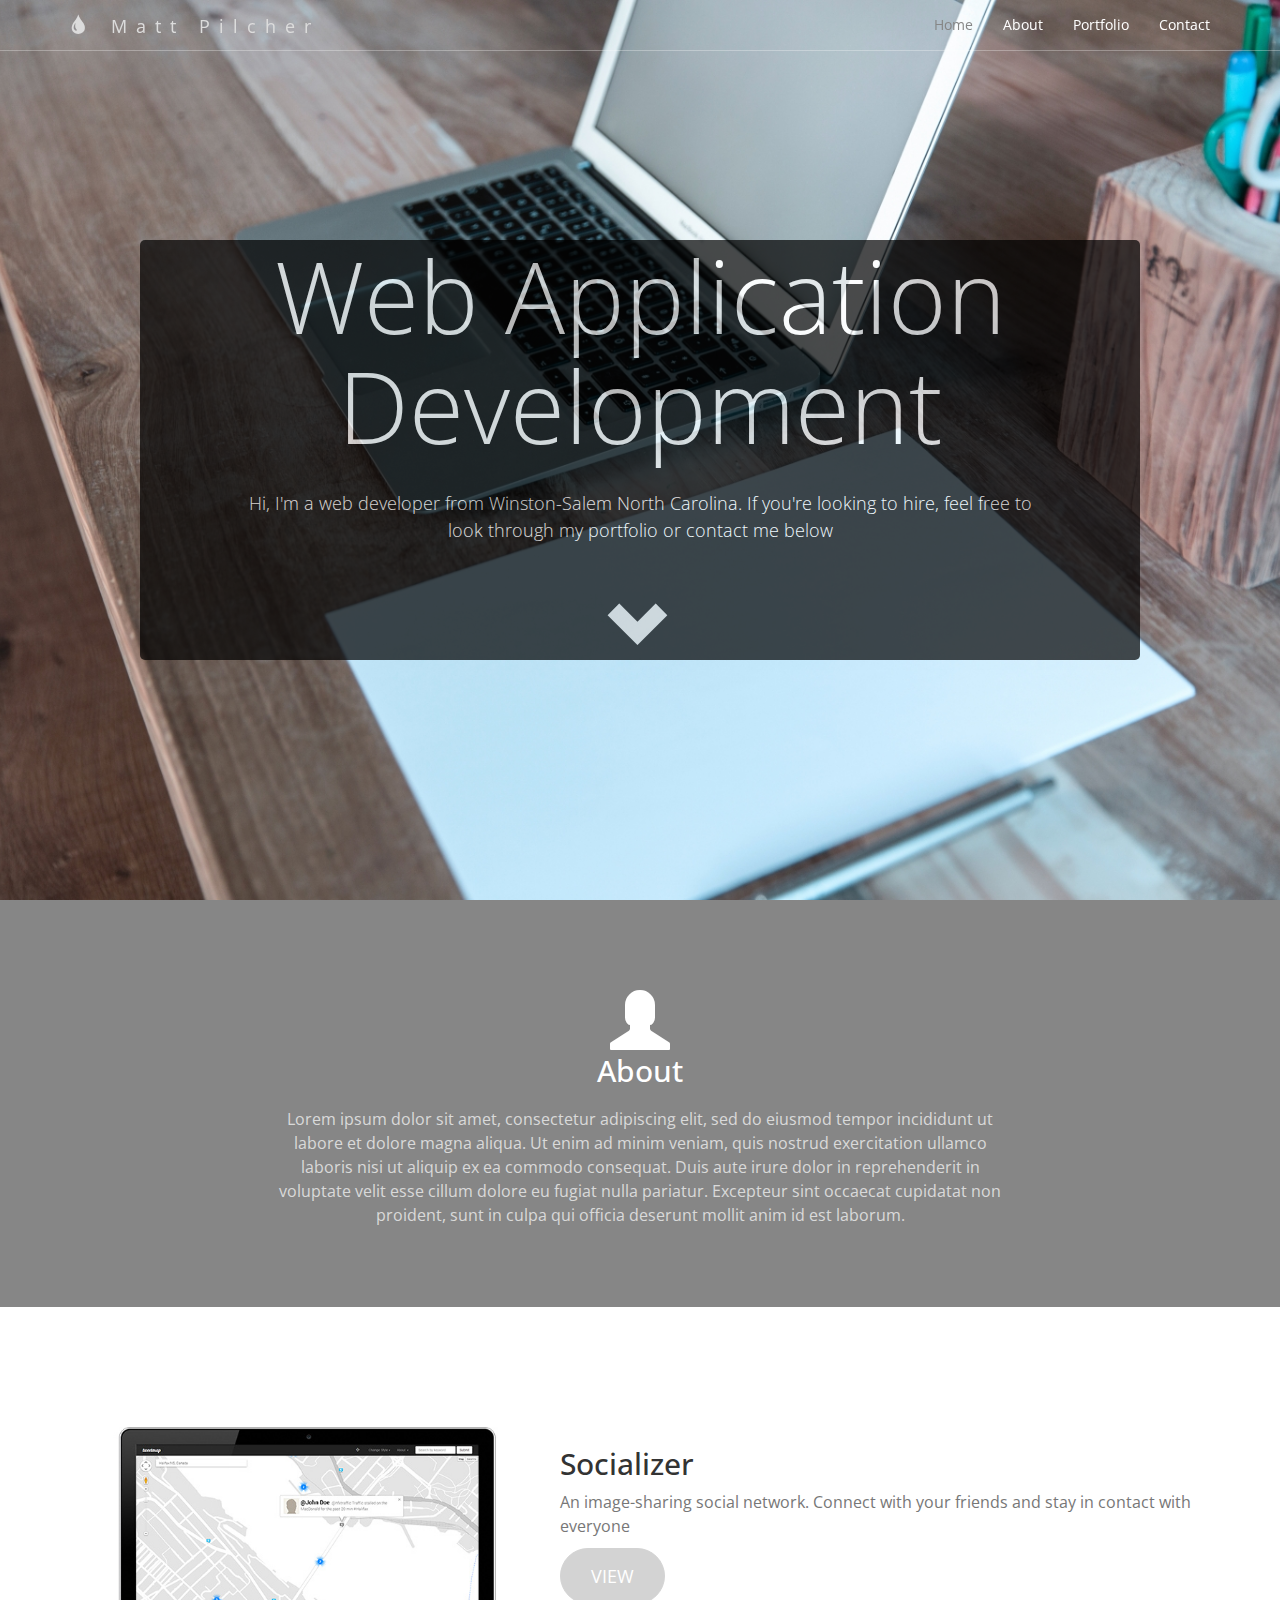
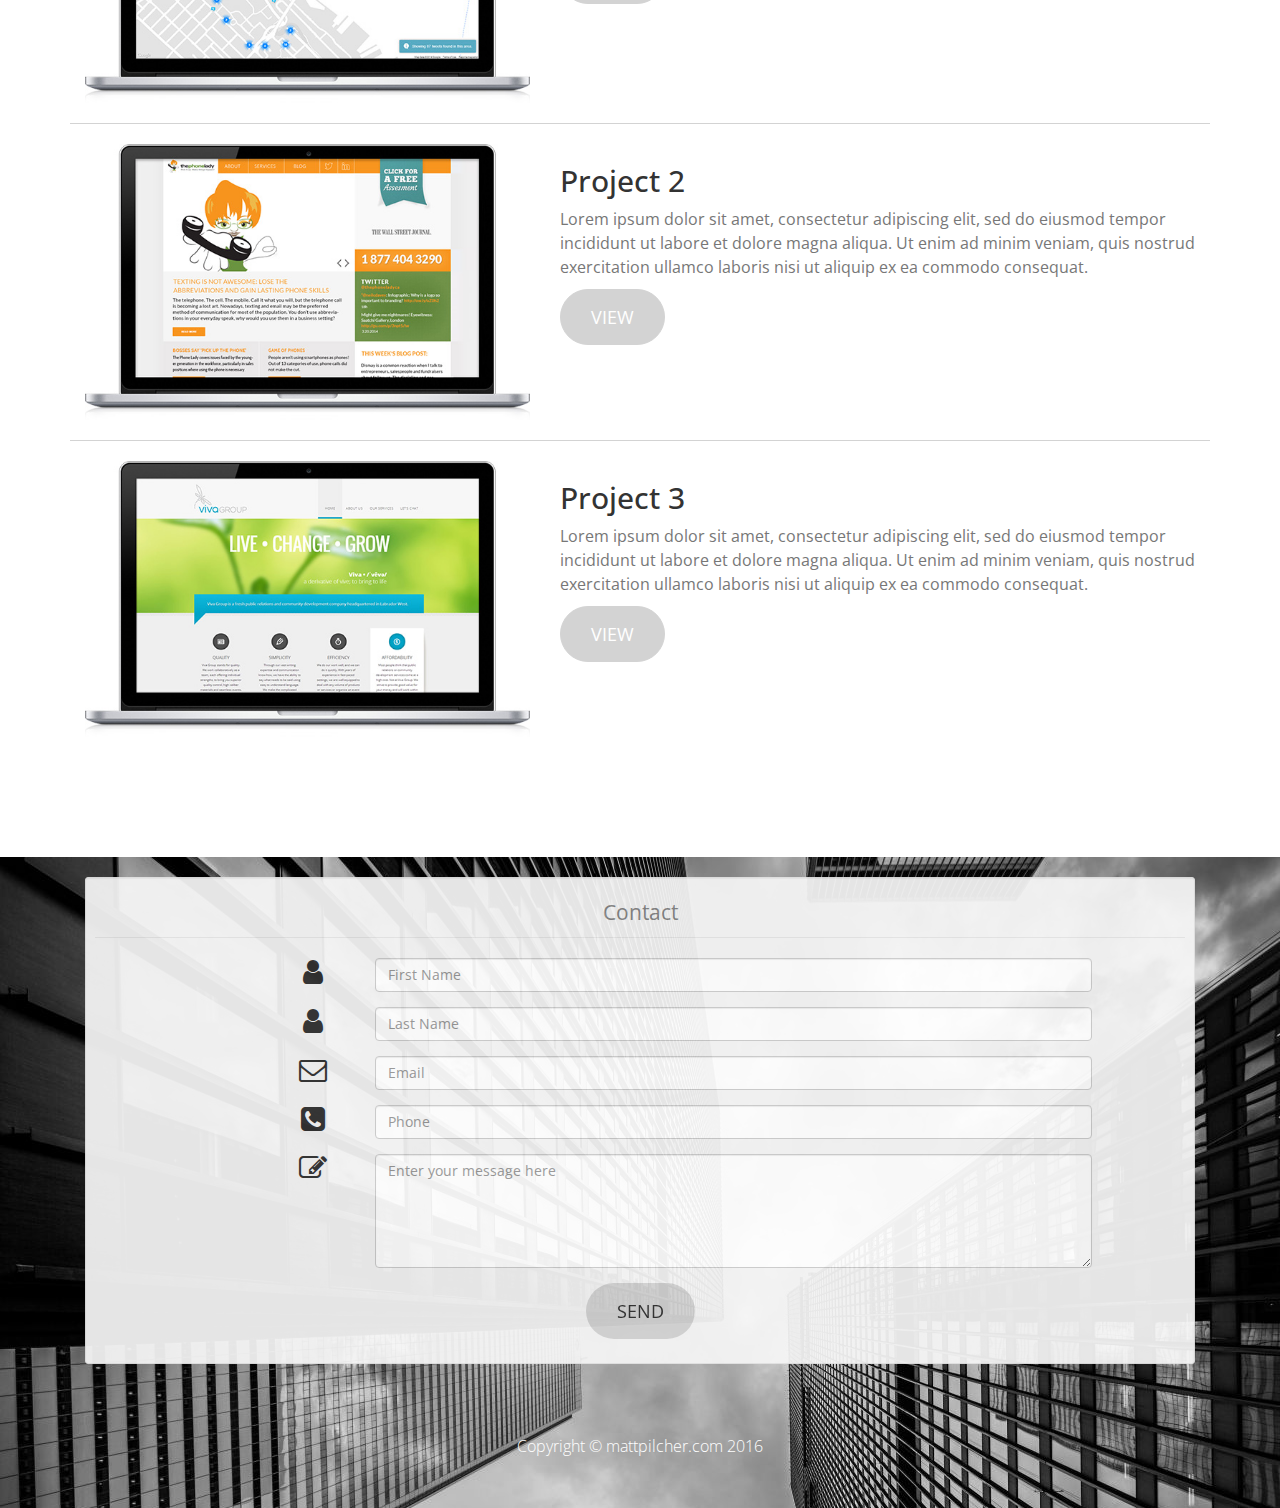
==== index.html @ d74ec4b2 "initial commit" ====
<!DOCTYPE html>

<html lang="en">

<head>

    <meta charset="utf-8">
    <meta http-equiv="X-UA-Compatible" content="IE=edge">
    <meta name="viewport" content="width=device-width, initial-scale=1">

    <title>Matt Pilcher</title>

    <link href="css/bootstrap.min.css" rel="stylesheet">
    <link href="css/custom.css" rel="stylesheet">

    <!-- HTML5 Shim and Respond.js IE8 support of HTML5 elements and media queries -->
    <!-- WARNING: Respond.js doesn't work if you view the page via file:// -->
    <!--[if lt IE 9]>
        <script src="https://oss.maxcdn.com/libs/html5shiv/3.7.0/html5shiv.js"></script>
        <script src="https://oss.maxcdn.com/libs/respond.js/1.4.2/respond.min.js"></script>
    <![endif]-->

    <link href='http://fonts.googleapis.com/css?family=Open+Sans:300italic,400italic,600italic,700italic,800italic,400,300,600,700,800' rel='stylesheet' type='text/css'>
    <link rel="stylesheet" href="http://cdnjs.cloudflare.com/ajax/libs/font-awesome/4.4.0/css/font-awesome.min.css">
    
</head>

<body>

    <!-- Navigation -->
    <nav id="siteNav" class="navbar navbar-default navbar-fixed-top" role="navigation">
        <div class="container">
            <!-- Logo -->
            <div class="navbar-header">
                <button type="button" class="navbar-toggle" data-toggle="collapse" data-target="#navbar">
                    <span class="sr-only">Toggle navigation</span>
                    <span class="icon-bar"></span>
                    <span class="icon-bar"></span>
                    <span class="icon-bar"></span>
                    <span class="icon-bar"></span>
                </button>
                <a class="navbar-brand" href="#">
                	<span class="glyphicon glyphicon-tint"></span> 
                	Matt Pilcher
                </a>
            </div>
            <!-- Navbar links -->
            <div class="collapse navbar-collapse" id="navbar">
                <ul class="nav navbar-nav navbar-right">
                    <li class="active">
                        <a href="#home">Home</a>
                    </li>
                    <li>
                        <a href="#about">About</a>
                    </li>
                    <li>
                        <a href="#portfolio">Portfolio</a>
                    </li>
					
                    <li>
                        <a href="#contact">Contact</a>
                    </li>
                </ul>
                
            </div><!-- /.navbar-collapse -->
        </div><!-- /.container -->
    </nav>

	<!-- Header -->
    <header>
        <div id="home" class="header-content">
            <div class="header-content-inner">
                <h1>Web Application Development</h1>
                <p>Hi, I'm a web developer from Winston-Salem North Carolina. If you're looking to hire, feel free to look through my portfolio or contact me below</p>
                
                <a href="#about" class="glyphicon glyphicon-chevron-down down-arrow"></a>
            </div>
        </div>
    </header>

	<!-- About Section -->
    <section id="about" class="about">
        <div class="container">
            <div class="row">
                <div class="col-lg-8 col-lg-offset-2">
                	<span class="glyphicon glyphicon-user" style="font-size: 60px"></span>
                    <h2 class="section-heading">About</h2>
                    <p class="text-light">Lorem ipsum dolor sit amet, consectetur adipiscing elit, sed do eiusmod tempor incididunt ut labore et dolore magna aliqua. Ut enim ad minim veniam, quis nostrud exercitation ullamco laboris nisi ut aliquip ex ea commodo consequat. Duis aute irure dolor in reprehenderit in voluptate velit esse cillum dolore eu fugiat nulla pariatur. Excepteur sint occaecat cupidatat non proident, sunt in culpa qui officia deserunt mollit anim id est laborum.</p>
                </div>
            </div>
        </div>
    </section>

	<!-- Portfolio -->
    <section id="portfolio" class="content">
        <div class="container">
            <div class="row">
                <div class="col-sm-5">
                    <img class="img-responsive center-block" src="images/p1.jpg" alt="">
                </div>
                <div class="col-sm-7">
                	<h2 class="section-header">Socializer</h2>
                	<p class="text-muted">An image-sharing social network. Connect with your friends and stay in contact with everyone</p>
                	<a href="#" class="btn btn-primary btn-lg">View</a>
                </div>                
            </div>

            <div class="row">
                <div class="col-sm-5">
                    <img class="img-responsive center-block" src="images/p2.jpg" alt="">
                </div>
                <div class="col-sm-7">
                    <h2 class="section-header">Project 2</h2>
                    <p class="text-muted">Lorem ipsum dolor sit amet, consectetur adipiscing elit, sed do eiusmod tempor incididunt ut labore et dolore magna aliqua. Ut enim ad minim veniam, quis nostrud exercitation ullamco laboris nisi ut aliquip ex ea commodo consequat.</p>
                    <a href="#" class="btn btn-primary btn-lg">View</a>
                </div>                
            </div>

            <div class="row">
                <div class="col-sm-5">
                    <img class="img-responsive center-block" src="images/p3.jpg" alt="">
                </div>
                <div class="col-sm-7">
                    <h2 class="section-header">Project 3</h2>
                    <p class="text-muted">Lorem ipsum dolor sit amet, consectetur adipiscing elit, sed do eiusmod tempor incididunt ut labore et dolore magna aliqua. Ut enim ad minim veniam, quis nostrud exercitation ullamco laboris nisi ut aliquip ex ea commodo consequat.</p>
                    <a href="#" class="btn btn-primary btn-lg">View</a>
                </div>                
            </div>
        </div>
    </section>
    
	<!-- Footer -->
    <footer id="contact" class="page-footer">
    <div class="container">
    <div class="row">
        <div class="col-md-12">
            <div class="well well-sm test">
                <form class="form-horizontal" method="post">
                    <fieldset>
                        <legend class="text-center headerc">Contact</legend>

                        <div class="form-group">
                            <span class="col-md-1 col-md-offset-2 text-center"><i class="fa fa-user fa-2x"></i></span>
                            <div class="col-md-8">
                                <input id="fname" name="name" type="text" placeholder="First Name" class="form-control">
                            </div>
                        </div>
                        <div class="form-group">
                            <span class="col-md-1 col-md-offset-2 text-center"><i class="fa fa-user fa-2x"></i></span>
                            <div class="col-md-8">
                                <input id="lname" name="name" type="text" placeholder="Last Name" class="form-control">
                            </div>
                        </div>

                        <div class="form-group">
                            <span class="col-md-1 col-md-offset-2 text-center"><i class="fa fa-envelope-o fa-2x"></i></span>
                            <div class="col-md-8">
                                <input id="email" name="email" type="text" placeholder="Email" class="form-control">
                            </div>
                        </div>

                        <div class="form-group">
                            <span class="col-md-1 col-md-offset-2 text-center"><i class="fa fa-phone-square fa-2x"></i></span>
                            <div class="col-md-8">
                                <input id="phone" name="phone" type="text" placeholder="Phone" class="form-control">
                            </div>
                        </div>

                        <div class="form-group">
                            <span class="col-md-1 col-md-offset-2 text-center"><i class="fa fa-pencil-square-o fa-2x"></i></span>
                            <div class="col-md-8">
                                <textarea class="form-control" id="message" name="message" placeholder="Enter your message here" rows="5"></textarea>
                            </div>
                        </div>

                        <div class="form-group">
                            <div class="col-md-12 text-center">
                                <button type="submit" class="btn submit btn-lg">Send</button>
                            </div>
                        </div>
                    </fieldset>
                </form>
            </div>
        </div>
    </div>
</div>
        <!-- Copyright etc -->
        <div class="small-print">
        	<div class="container">
        		<p>Copyright &copy; mattpilcher.com 2016</p>
        	</div>
        </div>
        
    </footer>

    <!-- jQuery -->
    <script src="js/jquery-1.11.3.min.js"></script>

    <!-- Bootstrap Core JavaScript -->
    <script src="js/bootstrap.min.js"></script>

    
    <!-- Custom Javascript -->
    <script src="js/custom.js"></script>

</body>

</html>
---- css/custom.css ----
html,
body {
    width: 100%;
    height: 100%;
    font-family: 'Open Sans','Helvetica Neue',Arial,sans-serif;
}

a {
    color: #d3d3d3;
    -webkit-transition: all .35s;
    -moz-transition: all .35s;
    transition: all .35s;
}
.row {
    margin: 20px 0 20px 0;
    border-top: 1px solid #d3d3d3;
    padding-top: 20px;
}
.row:first-child {
    margin: 0;
    border-top: none;
}

    .headerc {
        color: #868686;
        padding: 10px;
    }

    .bigicon {
        font-size: 55px;
        color: #36A0FF;
    }
    .submit {
        background: #d3d3d3;
    }
    .test {
        opacity: .94;
    }






p {
    font-size: 16px;
    line-height: 1.5;
}

header {
    position: relative;
    width: 100%;
    min-height: auto;
    text-align: center;
    color: #fff;
    background-image: url('../images/background.jpg');
    background-position: center;
    -webkit-background-size: cover;
    -moz-background-size: cover;
    background-size: cover;
    -o-background-size: cover;
}

header .header-content {
    position: relative;
    width: 100%;
    padding: 100px 15px 70px;
    text-align: center;
}
header .header-content .header-content-inner {
    background: #000;
    opacity: 0.7;
    border-radius: 5px;
}

header .header-content .header-content-inner h1 {
    margin-top: 0;
    margin-bottom: 30px;
    font-weight: 300;
}
header .header-content .header-content-inner h2 {
    margin-top: 0;
    margin-bottom: 30px;
    font-size: 80px;
    font-weight: 300;
}

header .header-content .header-content-inner p {
    margin-bottom: 50px;
    font-size: 16px;
    font-weight: 300;
    color: #fff;
}

@media(min-width:768px) {
    header {
        min-height: 100%;
    }

    header .header-content {
        position: absolute;
        top: 50%;
        padding: 0 50px;
        -webkit-transform: translateY(-50%);
        -ms-transform: translateY(-50%);
        transform: translateY(-50%);
    }

    header .header-content .header-content-inner {
        margin-right: auto;
        margin-left: auto;
        max-width: 1000px;
    }

	header .header-content .header-content-inner h1 {
    	font-size: 100px;
		}

    header .header-content .header-content-inner p {
        margin-right: auto;
        margin-left: auto;
        max-width: 80%;
        font-size: 18px;
    }
}

.section-heading {
    margin-top: 0;
    margin-bottom: 20px;
}

.about{
	color: #fff;
    background-color: #868686;
    padding: 70px 0;
    text-align: center;
}

.content {
    padding: 100px 0;
}


.page-footer {
	text-align: center;
    background: url('../images/footer.jpg');
}

.page-footer .contact {
	padding: 100px 0;
	background-color: #d3d3d3;
	color: #fff;
}

.page-footer .contact p {
	font-size: 22px;
	font-weight: 300;
	}
	
.content-3 .glyphicon,	
.page-footer .contact .glyphicon {
	font-size: 32px;
	font-weight: 700;
}
.down-arrow {
    font-size: 62px;
    font-weight: 700;

}
		
.page-footer .small-print {
	padding: 50px 0 40px;
    color: #fff;
	font-weight: 300;
}

.text-light {
    color: rgba(255,255,255,.7);
}

.navbar-default {
    border-color: rgba(34,34,34,.05);
    background-color: #fff;
    -webkit-transition: all .35s;
    -moz-transition: all .35s;
    transition: all .35s;
}


.navbar-default .nav > li.active>a,
.navbar-default .nav>li.active>a:focus {
    color: #868686!important;
    background-color: transparent;
}

.navbar-default .nav > li.active>a:hover,
.navbar-default .nav>li.active>a:focus:hover {
    background-color: transparent;
}

@media(min-width:768px) {
    .navbar-default {
        border-color: rgba(255,255,255,.3);
        background-color: transparent;
    }

    .navbar-default .navbar-header .navbar-brand {
        color: #dcdcdc;
        letter-spacing: 0.5em;
    }

    .navbar-default .navbar-header .navbar-brand:hover,
    .navbar-default .navbar-header .navbar-brand:focus {
        color: #fff;
    }

    .navbar-default .nav > li>a,
    .navbar-default .nav>li>a:focus {
        color: #fff;
    }

    .navbar-default .nav > li>a:hover,
    .navbar-default .nav>li>a:focus:hover {
        color: #fff;
    }

    .navbar-default.affix {
        border-color: #fff;
        background-color: #fff;
        box-shadow: 0px 7px 20px 0px rgba(0,0,0,0.1);
    }

    .navbar-default.affix .navbar-header .navbar-brand {
        letter-spacing: 0;
        color: #646464;
    }

    .navbar-default.affix .navbar-header .navbar-brand:hover,
    .navbar-default.affix .navbar-header .navbar-brand:focus {
        color: #eb3812;
    }

    .navbar-default.affix .nav > li>a,
    .navbar-default.affix .nav>li>a:focus {
        color: #222;
    }

    .navbar-default.affix .nav > li>a:hover,
    .navbar-default.affix .nav>li>a:focus:hover {
        color: #d3d3d3;
    }
}


.open > .dropdown-toggle.btn-default {
    border-color: #eee;
    color: #222;
    background-color: #eee;
}


.open > .dropdown-toggle.btn-default {
    background-image: none;
}

.btn-primary {
    border-color: #d3d3d3;
    color: #fff;
    background-color: #d3d3d3;
    -webkit-transition: all .35s;
    -moz-transition: all .35s;
    transition: all .35s;
}

.btn-primary:hover,
.btn-primary:focus,
.btn-primary.focus,
.btn-primary:active,
.btn-primary.active,
.open > .dropdown-toggle.btn-primary {
    border-color: #4ea24e;
    color: #fff;
    background-color: #4ea24e;
}


.btn {
    border-radius: 300px;
    text-transform: uppercase;
}

.btn-lg {
    padding: 15px 30px;
}
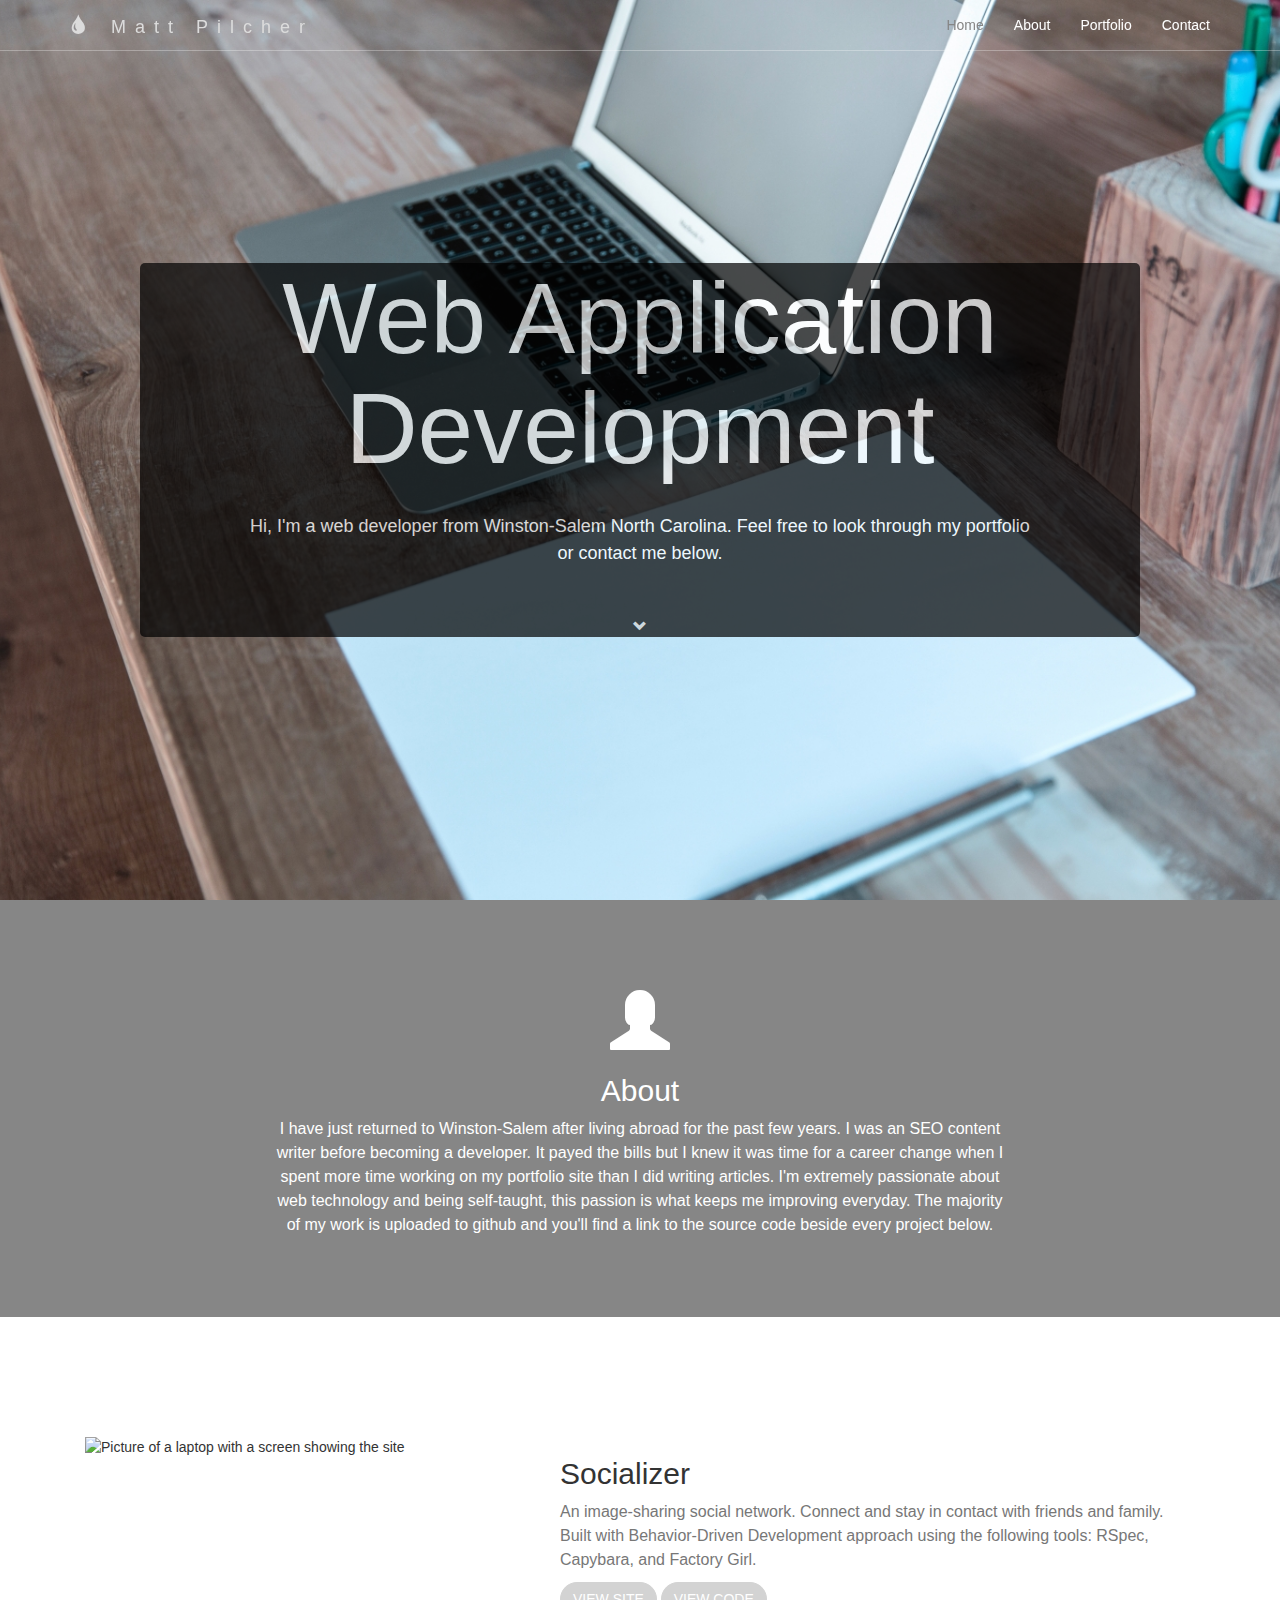
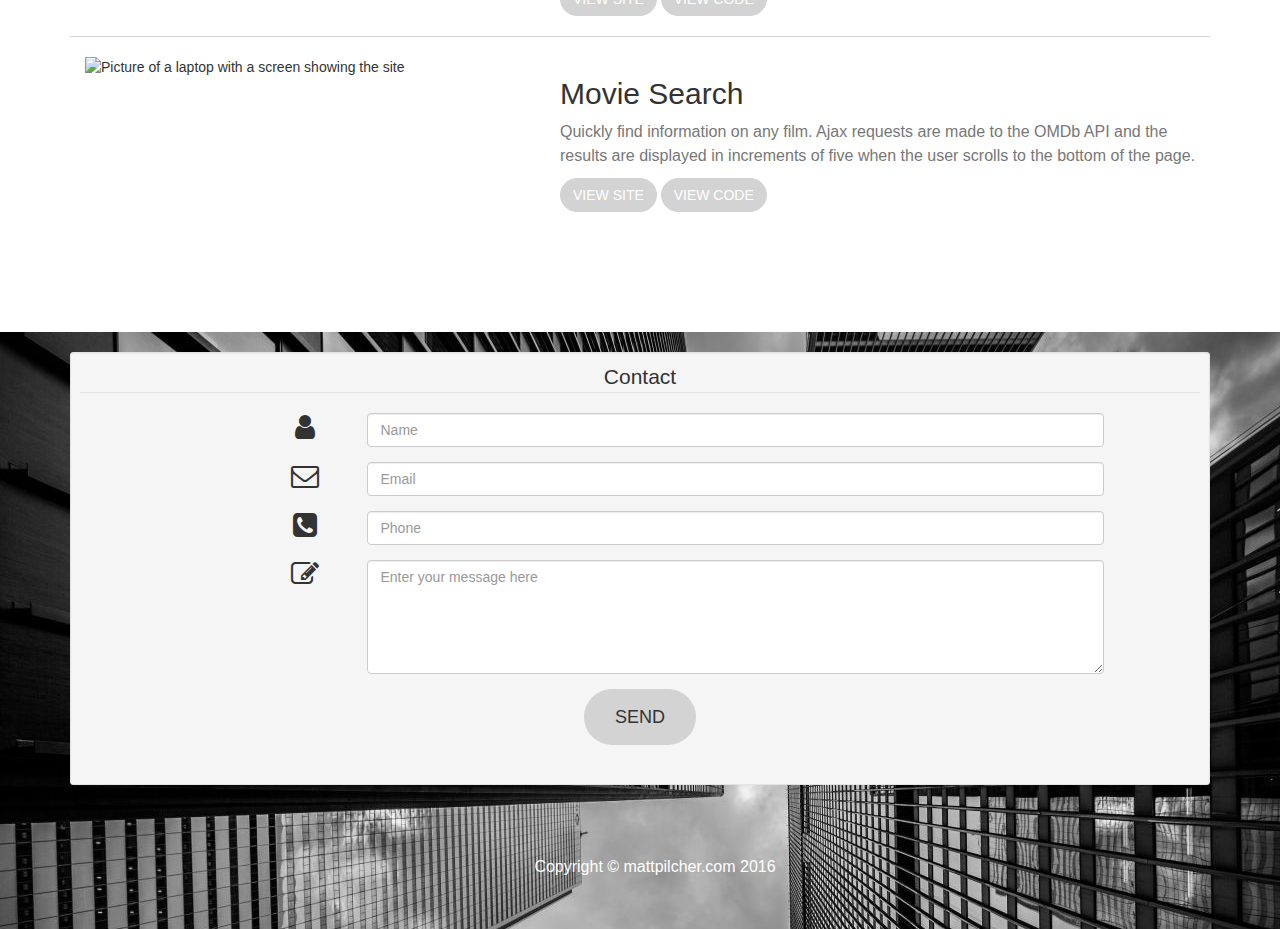
==== commit 39a8a971: "testing custom thankyou page" ====
--- a/index.html
+++ b/index.html
@@ -1,9 +1,6 @@
 <!DOCTYPE html>
-
 <html lang="en">
-
-<head>
-
+  <head>
     <meta charset="utf-8">
     <meta http-equiv="X-UA-Compatible" content="IE=edge">
     <meta name="viewport" content="width=device-width, initial-scale=1">
@@ -12,6 +9,9 @@
 
     <link href="css/bootstrap.min.css" rel="stylesheet">
     <link href="css/custom.css" rel="stylesheet">
+    <link href="images/favicon.ico" rel="shortcut icon" type="image/x-icon">
+    <link href="http://fonts.googleapis.com/css?family=Open+Sans:300italic,400italic,600italic,700italic,800italic,400,300,600,700,800' rel='stylesheet' type='text/css">
+    <link rel="stylesheet" href="http://cdnjs.cloudflare.com/ajax/libs/font-awesome/4.4.0/css/font-awesome.min.css">
 
     <!-- HTML5 Shim and Respond.js IE8 support of HTML5 elements and media queries -->
     <!-- WARNING: Respond.js doesn't work if you view the page via file:// -->
@@ -19,178 +19,164 @@
         <script src="https://oss.maxcdn.com/libs/html5shiv/3.7.0/html5shiv.js"></script>
         <script src="https://oss.maxcdn.com/libs/respond.js/1.4.2/respond.min.js"></script>
     <![endif]-->
+  </head>
 
-    <link href='http://fonts.googleapis.com/css?family=Open+Sans:300italic,400italic,600italic,700italic,800italic,400,300,600,700,800' rel='stylesheet' type='text/css'>
-    <link rel="stylesheet" href="http://cdnjs.cloudflare.com/ajax/libs/font-awesome/4.4.0/css/font-awesome.min.css">
-    
-</head>
-
-<body>
-
+  <body>
     <!-- Navigation -->
     <nav id="siteNav" class="navbar navbar-default navbar-fixed-top" role="navigation">
         <div class="container">
-            <!-- Logo -->
-            <div class="navbar-header">
-                <button type="button" class="navbar-toggle" data-toggle="collapse" data-target="#navbar">
-                    <span class="sr-only">Toggle navigation</span>
-                    <span class="icon-bar"></span>
-                    <span class="icon-bar"></span>
-                    <span class="icon-bar"></span>
-                    <span class="icon-bar"></span>
-                </button>
-                <a class="navbar-brand" href="#">
-                	<span class="glyphicon glyphicon-tint"></span> 
-                	Matt Pilcher
-                </a>
-            </div>
-            <!-- Navbar links -->
-            <div class="collapse navbar-collapse" id="navbar">
-                <ul class="nav navbar-nav navbar-right">
-                    <li class="active">
-                        <a href="#home">Home</a>
-                    </li>
-                    <li>
-                        <a href="#about">About</a>
-                    </li>
-                    <li>
-                        <a href="#portfolio">Portfolio</a>
-                    </li>
-					
-                    <li>
-                        <a href="#contact">Contact</a>
-                    </li>
-                </ul>
-                
-            </div><!-- /.navbar-collapse -->
+          <!-- Logo -->
+          <div class="navbar-header">
+            <button type="button" class="navbar-toggle" data-toggle="collapse" data-target="#navbar">
+              <span class="sr-only">Toggle navigation</span>
+              <span class="icon-bar"></span>
+              <span class="icon-bar"></span>
+              <span class="icon-bar"></span>
+              <span class="icon-bar"></span>
+            </button>
+            <a class="navbar-brand" href="#">
+            	<span class="glyphicon glyphicon-tint"></span> 
+            	Matt Pilcher
+            </a>
+          </div>
+          <!-- Navbar links -->
+          <div class="collapse navbar-collapse" id="navbar">
+            <ul class="nav navbar-nav navbar-right">
+              <li class="active"><a href="#home" class="smoothScroll">Home</a></li>
+              <li><a href="#about" class="smoothScroll">About</a></li>
+              <li><a href="#portfolio" class="smoothScroll">Portfolio</a></li>
+              <li><a href="#contact" class="smoothScroll">Contact</a></li>
+            </ul>
+          </div><!-- /.collapse -->
         </div><!-- /.container -->
     </nav>
 
-	<!-- Header -->
     <header>
-        <div id="home" class="header-content">
-            <div class="header-content-inner">
-                <h1>Web Application Development</h1>
-                <p>Hi, I'm a web developer from Winston-Salem North Carolina. If you're looking to hire, feel free to look through my portfolio or contact me below</p>
-                
-                <a href="#about" class="glyphicon glyphicon-chevron-down down-arrow"></a>
-            </div>
+      <div id="home" class="header-content">
+        <div class="header-content-inner">
+          <h1>Web Application Development</h1>
+          <p>Hi, I'm a web developer from Winston-Salem North Carolina. Feel free to look through my portfolio or contact me below.</p>
+          
+          <a href="#about" id="down-arrow" class="glyphicon glyphicon-chevron-down smoothScroll"></a>
         </div>
+      </div>
     </header>
 
-	<!-- About Section -->
+    <!-- About Section -->
     <section id="about" class="about">
-        <div class="container">
-            <div class="row">
-                <div class="col-lg-8 col-lg-offset-2">
-                	<span class="glyphicon glyphicon-user" style="font-size: 60px"></span>
-                    <h2 class="section-heading">About</h2>
-                    <p class="text-light">Lorem ipsum dolor sit amet, consectetur adipiscing elit, sed do eiusmod tempor incididunt ut labore et dolore magna aliqua. Ut enim ad minim veniam, quis nostrud exercitation ullamco laboris nisi ut aliquip ex ea commodo consequat. Duis aute irure dolor in reprehenderit in voluptate velit esse cillum dolore eu fugiat nulla pariatur. Excepteur sint occaecat cupidatat non proident, sunt in culpa qui officia deserunt mollit anim id est laborum.</p>
-                </div>
-            </div>
+      <div class="container">
+        <div class="row">
+          <div class="col-lg-8 col-lg-offset-2">
+          	<span class="glyphicon glyphicon-user" style="font-size: 60px"></span>
+
+            <h2 id="about-header">About</h2>
+            <p id="text-light">I have just returned to Winston-Salem after living abroad for the past few years. I was an SEO content writer 
+            before becoming a developer. It payed the bills but I knew it was time for a career change when I spent more time working on my portfolio site than
+            I did writing articles. I'm extremely passionate about web technology and being self-taught, this passion is what keeps me improving everyday.
+            The majority of my work is uploaded to github and you'll find a link to the source code beside every project below.</p>
+          </div>
         </div>
+      </div>
     </section>
 
-	<!-- Portfolio -->
+    <!-- Portfolio Section -->
     <section id="portfolio" class="content">
-        <div class="container">
-            <div class="row">
-                <div class="col-sm-5">
-                    <img class="img-responsive center-block" src="images/p1.jpg" alt="">
-                </div>
-                <div class="col-sm-7">
-                	<h2 class="section-header">Socializer</h2>
-                	<p class="text-muted">An image-sharing social network. Connect with your friends and stay in contact with everyone</p>
-                	<a href="#" class="btn btn-primary btn-lg">View</a>
-                </div>                
-            </div>
+      <div class="container">
+        <!-- Portfolio Item -->
+        <div class="row">
+          <div class="col-sm-5">
+            <img class="img-responsive center-block" src="images/p4.jpg" alt="Picture of a laptop with a screen showing the site">
+          </div>
 
-            <div class="row">
-                <div class="col-sm-5">
-                    <img class="img-responsive center-block" src="images/p2.jpg" alt="">
-                </div>
-                <div class="col-sm-7">
-                    <h2 class="section-header">Project 2</h2>
-                    <p class="text-muted">Lorem ipsum dolor sit amet, consectetur adipiscing elit, sed do eiusmod tempor incididunt ut labore et dolore magna aliqua. Ut enim ad minim veniam, quis nostrud exercitation ullamco laboris nisi ut aliquip ex ea commodo consequat.</p>
-                    <a href="#" class="btn btn-primary btn-lg">View</a>
-                </div>                
-            </div>
+          <div class="col-sm-7">
+          	<h2 class="section-header">Socializer</h2>
+          	<p class="text-muted">An image-sharing social network. Connect and stay in contact with friends and family. Built with Behavior-Driven Development approach
+              using the following tools: RSpec, Capybara, and Factory Girl.</p>
 
-            <div class="row">
-                <div class="col-sm-5">
-                    <img class="img-responsive center-block" src="images/p3.jpg" alt="">
-                </div>
-                <div class="col-sm-7">
-                    <h2 class="section-header">Project 3</h2>
-                    <p class="text-muted">Lorem ipsum dolor sit amet, consectetur adipiscing elit, sed do eiusmod tempor incididunt ut labore et dolore magna aliqua. Ut enim ad minim veniam, quis nostrud exercitation ullamco laboris nisi ut aliquip ex ea commodo consequat.</p>
-                    <a href="#" class="btn btn-primary btn-lg">View</a>
-                </div>                
-            </div>
-        </div>
+            <a href="https://rails-projects-mpilcher90.c9users.io/" target="_blank" class="btn btn-primary highlight">View Site</a>
+            <a href="https://github.com/mpilcher90/rails-projects/tree/master/Socializer" target="_blank" class="btn btn-primary">View Code</a>
+          </div>                
+        </div><!-- /.row -->
+        <!-- Portfolio Item -->
+        <div class="row">
+          <div class="col-sm-5">
+            <img class="img-responsive center-block" src="images/p6.jpg" alt="Picture of a laptop with a screen showing the site">
+          </div>
+
+          <div class="col-sm-7">
+            <h2 class="section-header">Movie Search</h2>
+            <p class="text-muted">Quickly find information on any film. Ajax requests are made to the OMDb API and the results are displayed in increments of five when the user scrolls to the bottom of the page.</p>
+
+            <a href="http://diplomat-lead-43554.netlify.com/" target="_blank" class="btn btn-primary highlight">View Site</a>
+            <a href="https://github.com/mpilcher90/javascript-projects/tree/master/film-search" target="_blank" class="btn btn-primary">View Code</a>
+          </div>                
+        </div><!-- /.row -->
+      </div><!-- /.container -->
     </section>
     
-	<!-- Footer -->
+    <!-- Footer Section -->
     <footer id="contact" class="page-footer">
-    <div class="container">
-    <div class="row">
-        <div class="col-md-12">
-            <div class="well well-sm test">
-                <form class="form-horizontal" method="post">
-                    <fieldset>
-                        <legend class="text-center headerc">Contact</legend>
+      <div class="container">
+        <div class="row">
+          <div id="temp" class="col-md-12 well well-sm">
+            <!-- Contact Form -->
+            <form id="contactform" class="form-horizontal" action="https://formspree.io/mpilcher90@gmail.com" method="post">
+              <fieldset>
+                <legend id="contact-header" class="text-center">Contact</legend>
 
-                        <div class="form-group">
-                            <span class="col-md-1 col-md-offset-2 text-center"><i class="fa fa-user fa-2x"></i></span>
-                            <div class="col-md-8">
-                                <input id="fname" name="name" type="text" placeholder="First Name" class="form-control">
-                            </div>
-                        </div>
-                        <div class="form-group">
-                            <span class="col-md-1 col-md-offset-2 text-center"><i class="fa fa-user fa-2x"></i></span>
-                            <div class="col-md-8">
-                                <input id="lname" name="name" type="text" placeholder="Last Name" class="form-control">
-                            </div>
-                        </div>
+                <div class="form-group">
+                  <span class="col-md-1 col-md-offset-2 text-center"><i class="fa fa-user fa-2x"></i></span>
 
-                        <div class="form-group">
-                            <span class="col-md-1 col-md-offset-2 text-center"><i class="fa fa-envelope-o fa-2x"></i></span>
-                            <div class="col-md-8">
-                                <input id="email" name="email" type="text" placeholder="Email" class="form-control">
-                            </div>
-                        </div>
+                  <div class="col-md-8">
+                    <input id="name" name="name" type="text" placeholder="Name" class="form-control">
+                  </div>
+                </div>
 
-                        <div class="form-group">
-                            <span class="col-md-1 col-md-offset-2 text-center"><i class="fa fa-phone-square fa-2x"></i></span>
-                            <div class="col-md-8">
-                                <input id="phone" name="phone" type="text" placeholder="Phone" class="form-control">
-                            </div>
-                        </div>
+                <div class="form-group">
+                  <span class="col-md-1 col-md-offset-2 text-center"><i class="fa fa-envelope-o fa-2x"></i></span>
 
-                        <div class="form-group">
-                            <span class="col-md-1 col-md-offset-2 text-center"><i class="fa fa-pencil-square-o fa-2x"></i></span>
-                            <div class="col-md-8">
-                                <textarea class="form-control" id="message" name="message" placeholder="Enter your message here" rows="5"></textarea>
-                            </div>
-                        </div>
+                  <div class="col-md-8">
+                    <input id="email" name="email" type="text" placeholder="Email" class="form-control">
+                  </div>
+                </div>
 
-                        <div class="form-group">
-                            <div class="col-md-12 text-center">
-                                <button type="submit" class="btn submit btn-lg">Send</button>
-                            </div>
-                        </div>
-                    </fieldset>
-                </form>
-            </div>
+                <div class="form-group">
+                  <span class="col-md-1 col-md-offset-2 text-center"><i class="fa fa-phone-square fa-2x"></i></span>
+
+                  <div class="col-md-8">
+                    <input id="phone" name="phone" type="text" placeholder="Phone" class="form-control">
+                  </div>
+                </div>
+
+                <div class="form-group">
+                  <span class="col-md-1 col-md-offset-2 text-center"><i class="fa fa-pencil-square-o fa-2x"></i></span>
+
+                  <div class="col-md-8">
+                    <textarea class="form-control" id="message" name="message" placeholder="Enter your message here" rows="5"></textarea>
+                  </div>
+                </div>
+
+                <div class="form-group">
+                  <div class="col-md-12 text-center">
+                    <button type="submit" class="btn submit btn-lg">Send</button>
+                    <input type="hidden" name="_next" value="//path/thanks.html">
+                  </div>
+                </div>
+                <!-- This field helps avoid spam. If a value is provided, the submission is ignored -->
+                <div class="form-group">
+                  <input type="text" name="_gotcha" style="display:none">
+                </div>
+              </fieldset>
+            </form>
+          </div><!-- /.col -->
+        </div><!-- /.row -->
+        <!-- Copyright -->
+        <div class="small-print">
+          <div class="container">
+            <p>Copyright &copy; mattpilcher.com 2016</p>
+          </div>
         </div>
-    </div>
-</div>
-        <!-- Copyright etc -->
-        <div class="small-print">
-        	<div class="container">
-        		<p>Copyright &copy; mattpilcher.com 2016</p>
-        	</div>
-        </div>
-        
+      </div><!-- /.container -->
     </footer>
 
     <!-- jQuery -->
@@ -202,7 +188,6 @@
     
     <!-- Custom Javascript -->
     <script src="js/custom.js"></script>
-
-</body>
-
+    <script src="js/smoothscroll.js"></script>
+  </body>
 </html>
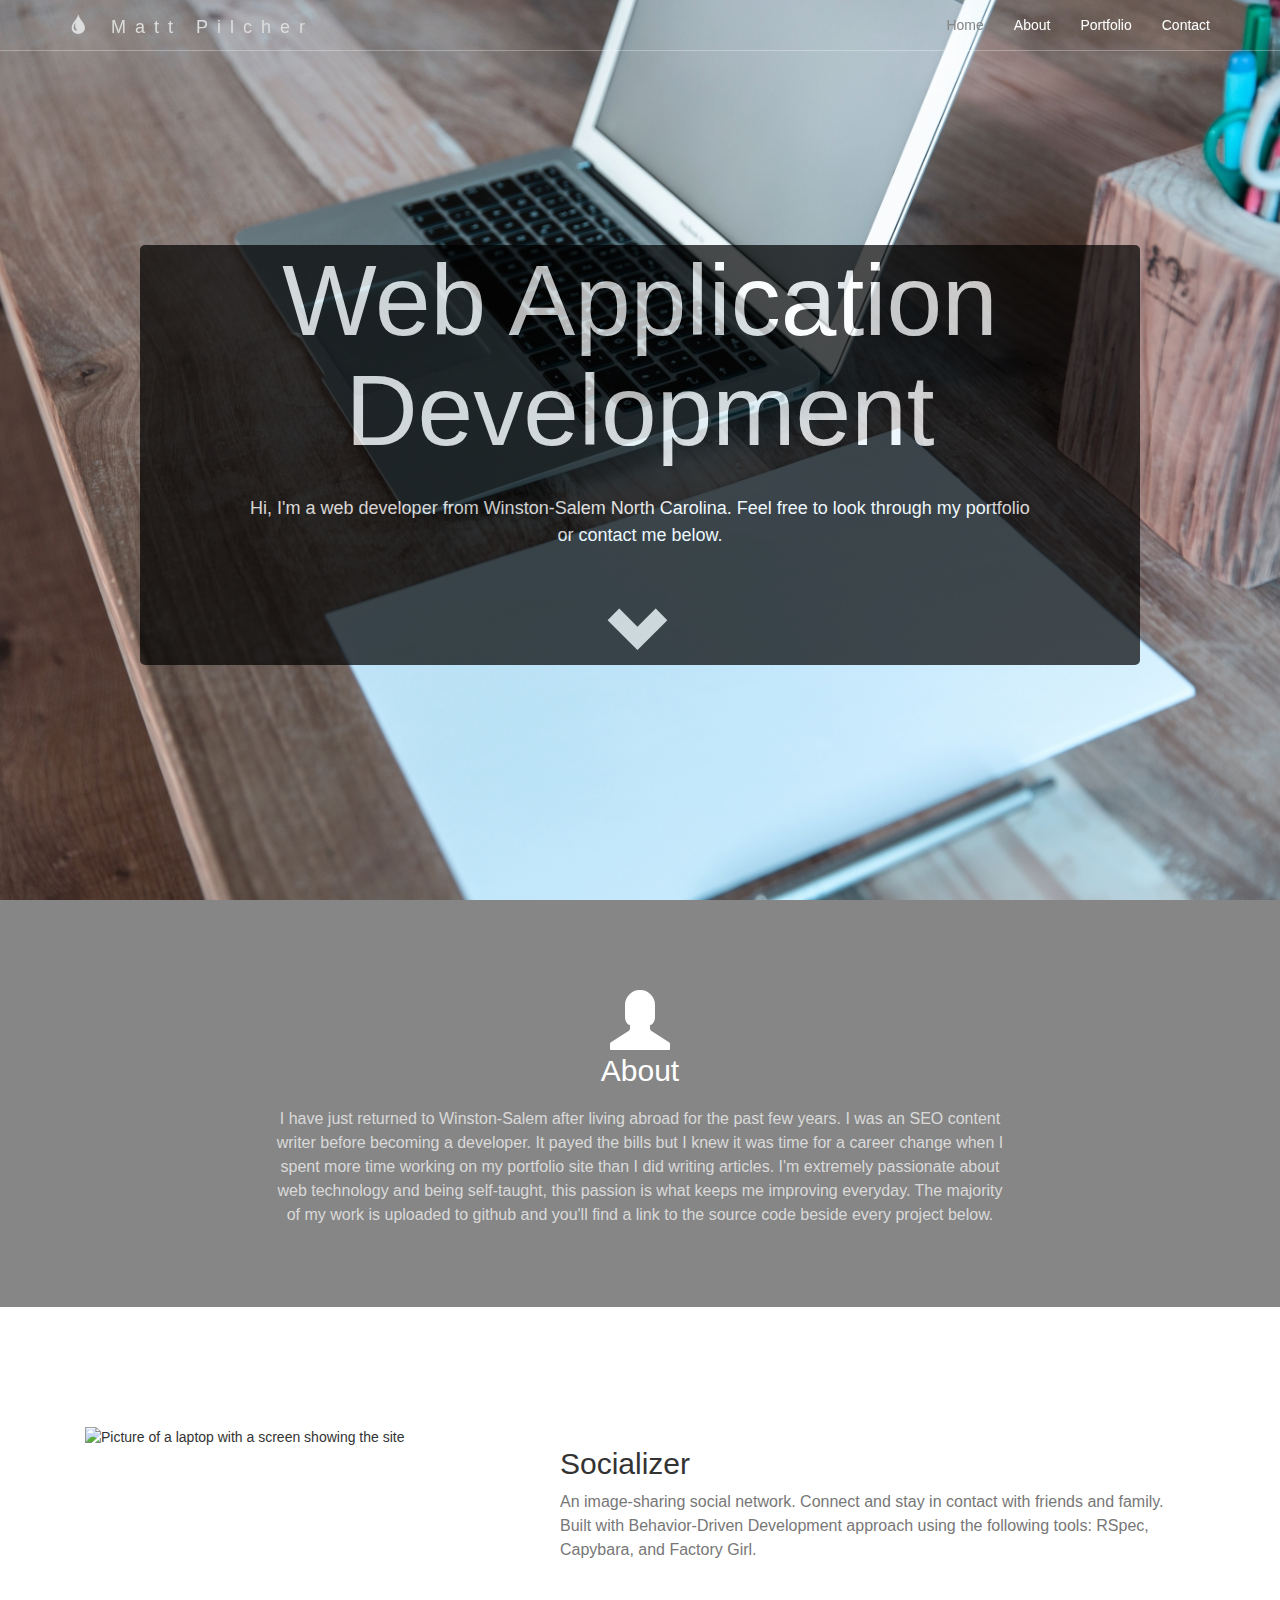
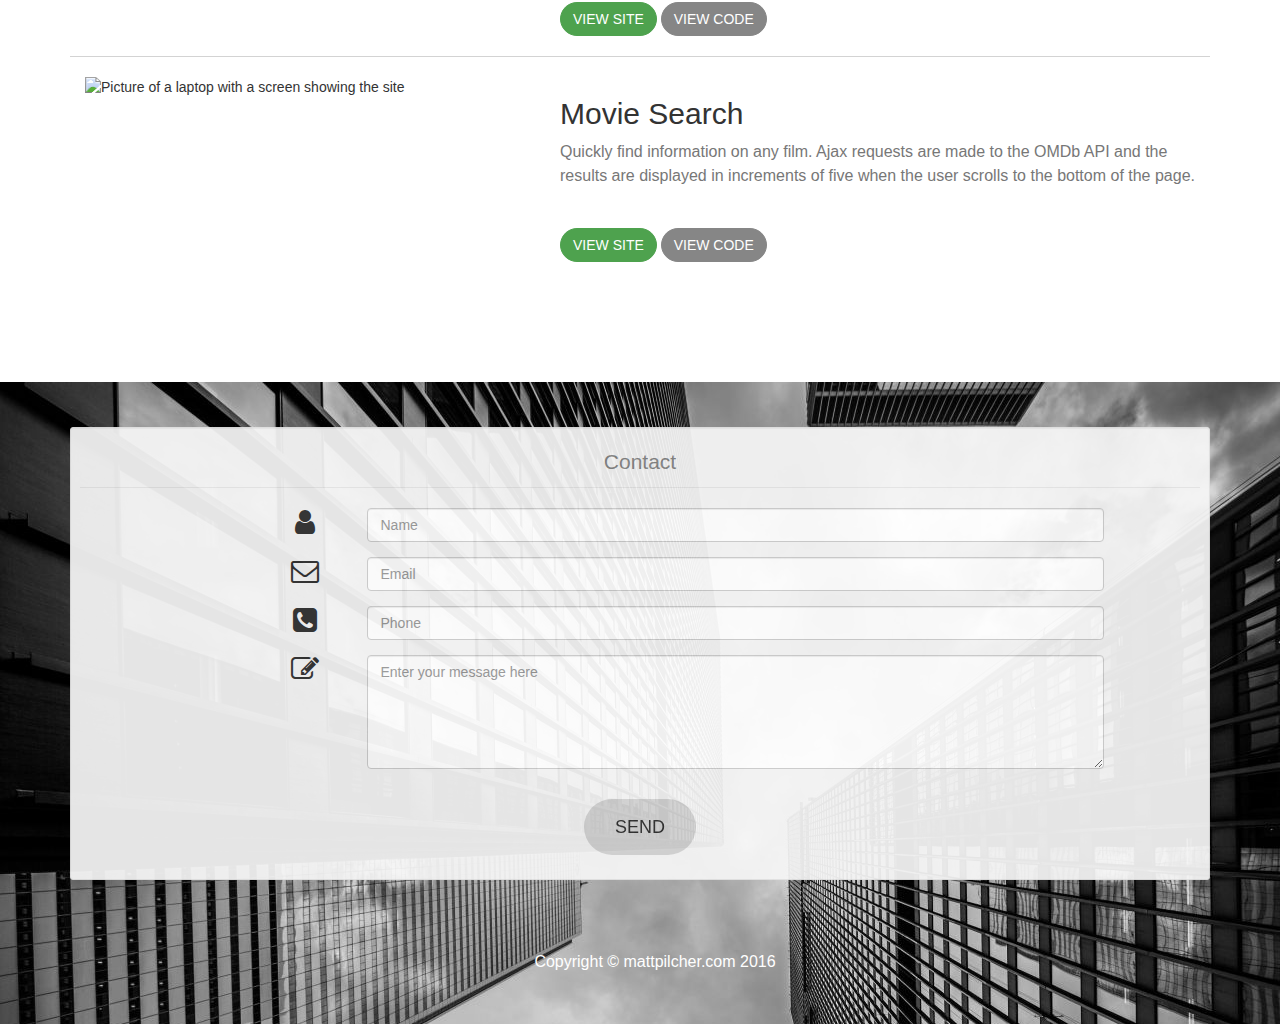
==== commit fdb1d52c: "add basic thankyou page design" ====
--- a/index.html
+++ b/index.html
@@ -156,17 +156,19 @@
                   </div>
                 </div>
 
-                <div class="form-group">
-                  <div class="col-md-12 text-center">
-                    <button type="submit" class="btn submit btn-lg">Send</button>
-                    <input type="hidden" name="_next" value="//path/thanks.html">
-                  </div>
-                </div>
                 <!-- This field helps avoid spam. If a value is provided, the submission is ignored -->
                 <div class="form-group">
                   <input type="text" name="_gotcha" style="display:none">
                 </div>
+
+                <div class="form-group">
+                  <div class="col-md-12 text-center">
+                    <button type="submit" class="btn submit btn-lg">Send</button>
+                  </div>
+                </div>
               </fieldset>
+              <!-- Redirect -->
+              <input type="hidden" name="_next" value="http://www.mattpilcher.com/thanks.html">
             </form>
           </div><!-- /.col -->
         </div><!-- /.row -->
--- a/css/custom.css
+++ b/css/custom.css
@@ -1,275 +1,40 @@
+/*
+  ========================================
+  Universal
+  ========================================
+*/
+
 html,
 body {
-    width: 100%;
-    height: 100%;
-    font-family: 'Open Sans','Helvetica Neue',Arial,sans-serif;
-}
-
-a {
-    color: #d3d3d3;
-    -webkit-transition: all .35s;
-    -moz-transition: all .35s;
-    transition: all .35s;
-}
-.row {
-    margin: 20px 0 20px 0;
-    border-top: 1px solid #d3d3d3;
-    padding-top: 20px;
-}
-.row:first-child {
-    margin: 0;
-    border-top: none;
-}
-
-    .headerc {
-        color: #868686;
-        padding: 10px;
-    }
-
-    .bigicon {
-        font-size: 55px;
-        color: #36A0FF;
-    }
-    .submit {
-        background: #d3d3d3;
-    }
-    .test {
-        opacity: .94;
-    }
-
-
-
-
-
-
+  width: 100%;
+  height: 100%;
+  font-family: 'Open Sans','Helvetica Neue',Arial,sans-serif;
+}
 p {
-    font-size: 16px;
-    line-height: 1.5;
-}
-
-header {
-    position: relative;
-    width: 100%;
-    min-height: auto;
-    text-align: center;
-    color: #fff;
-    background-image: url('../images/background.jpg');
-    background-position: center;
-    -webkit-background-size: cover;
-    -moz-background-size: cover;
-    background-size: cover;
-    -o-background-size: cover;
-}
-
-header .header-content {
-    position: relative;
-    width: 100%;
-    padding: 100px 15px 70px;
-    text-align: center;
-}
-header .header-content .header-content-inner {
-    background: #000;
-    opacity: 0.7;
-    border-radius: 5px;
-}
-
-header .header-content .header-content-inner h1 {
-    margin-top: 0;
-    margin-bottom: 30px;
-    font-weight: 300;
-}
-header .header-content .header-content-inner h2 {
-    margin-top: 0;
-    margin-bottom: 30px;
-    font-size: 80px;
-    font-weight: 300;
-}
-
-header .header-content .header-content-inner p {
-    margin-bottom: 50px;
-    font-size: 16px;
-    font-weight: 300;
-    color: #fff;
-}
-
-@media(min-width:768px) {
-    header {
-        min-height: 100%;
-    }
-
-    header .header-content {
-        position: absolute;
-        top: 50%;
-        padding: 0 50px;
-        -webkit-transform: translateY(-50%);
-        -ms-transform: translateY(-50%);
-        transform: translateY(-50%);
-    }
-
-    header .header-content .header-content-inner {
-        margin-right: auto;
-        margin-left: auto;
-        max-width: 1000px;
-    }
-
-	header .header-content .header-content-inner h1 {
-    	font-size: 100px;
-		}
-
-    header .header-content .header-content-inner p {
-        margin-right: auto;
-        margin-left: auto;
-        max-width: 80%;
-        font-size: 18px;
-    }
-}
-
-.section-heading {
-    margin-top: 0;
-    margin-bottom: 20px;
-}
-
-.about{
-	color: #fff;
-    background-color: #868686;
-    padding: 70px 0;
-    text-align: center;
-}
-
-.content {
-    padding: 100px 0;
-}
-
-
-.page-footer {
-	text-align: center;
-    background: url('../images/footer.jpg');
-}
-
-.page-footer .contact {
-	padding: 100px 0;
-	background-color: #d3d3d3;
-	color: #fff;
-}
-
-.page-footer .contact p {
-	font-size: 22px;
-	font-weight: 300;
-	}
-	
-.content-3 .glyphicon,	
-.page-footer .contact .glyphicon {
-	font-size: 32px;
-	font-weight: 700;
-}
-.down-arrow {
-    font-size: 62px;
-    font-weight: 700;
-
-}
-		
-.page-footer .small-print {
-	padding: 50px 0 40px;
-    color: #fff;
-	font-weight: 300;
-}
-
-.text-light {
-    color: rgba(255,255,255,.7);
-}
-
-.navbar-default {
-    border-color: rgba(34,34,34,.05);
-    background-color: #fff;
-    -webkit-transition: all .35s;
-    -moz-transition: all .35s;
-    transition: all .35s;
-}
-
-
-.navbar-default .nav > li.active>a,
-.navbar-default .nav>li.active>a:focus {
-    color: #868686!important;
-    background-color: transparent;
-}
-
-.navbar-default .nav > li.active>a:hover,
-.navbar-default .nav>li.active>a:focus:hover {
-    background-color: transparent;
-}
-
-@media(min-width:768px) {
-    .navbar-default {
-        border-color: rgba(255,255,255,.3);
-        background-color: transparent;
-    }
-
-    .navbar-default .navbar-header .navbar-brand {
-        color: #dcdcdc;
-        letter-spacing: 0.5em;
-    }
-
-    .navbar-default .navbar-header .navbar-brand:hover,
-    .navbar-default .navbar-header .navbar-brand:focus {
-        color: #fff;
-    }
-
-    .navbar-default .nav > li>a,
-    .navbar-default .nav>li>a:focus {
-        color: #fff;
-    }
-
-    .navbar-default .nav > li>a:hover,
-    .navbar-default .nav>li>a:focus:hover {
-        color: #fff;
-    }
-
-    .navbar-default.affix {
-        border-color: #fff;
-        background-color: #fff;
-        box-shadow: 0px 7px 20px 0px rgba(0,0,0,0.1);
-    }
-
-    .navbar-default.affix .navbar-header .navbar-brand {
-        letter-spacing: 0;
-        color: #646464;
-    }
-
-    .navbar-default.affix .navbar-header .navbar-brand:hover,
-    .navbar-default.affix .navbar-header .navbar-brand:focus {
-        color: #eb3812;
-    }
-
-    .navbar-default.affix .nav > li>a,
-    .navbar-default.affix .nav>li>a:focus {
-        color: #222;
-    }
-
-    .navbar-default.affix .nav > li>a:hover,
-    .navbar-default.affix .nav>li>a:focus:hover {
-        color: #d3d3d3;
-    }
-}
-
-
-.open > .dropdown-toggle.btn-default {
-    border-color: #eee;
-    color: #222;
-    background-color: #eee;
-}
-
-
-.open > .dropdown-toggle.btn-default {
-    background-image: none;
-}
+  font-size: 16px;
+  line-height: 1.5;
+}
+
+/*
+  ========================================
+  Buttons
+  ========================================
+*/
 
 .btn-primary {
-    border-color: #d3d3d3;
-    color: #fff;
-    background-color: #d3d3d3;
-    -webkit-transition: all .35s;
-    -moz-transition: all .35s;
-    transition: all .35s;
+  border-color: #868686;
+  color: #fff;
+  margin-top: 30px;
+  background-color: #868686;
+  -webkit-transition: all .35s;
+  -moz-transition: all .35s;
+  transition: all .35s;
+}
+
+.highlight {
+  border-color: #4ea24e;
+  color: #fff;
+  background-color: #4ea24e;
 }
 
 .btn-primary:hover,
@@ -278,17 +43,294 @@
 .btn-primary:active,
 .btn-primary.active,
 .open > .dropdown-toggle.btn-primary {
-    border-color: #4ea24e;
+  border-color: #4ea24e;
+  color: #fff;
+  background-color: #4ea24e;
+}
+.btn {
+  border-radius: 300px;
+  text-transform: uppercase;
+}
+.btn-lg {
+  padding: 15px 30px;
+}
+.submit {
+  background: #d3d3d3;
+}
+
+/*
+  ========================================
+  Header
+  ========================================
+*/
+
+header {
+  position: relative;
+  width: 100%;
+  min-height: auto;
+  text-align: center;
+  color: #fff;
+  background-image: url('../images/background.jpg');
+  background-position: center;
+  -webkit-background-size: cover;
+  -moz-background-size: cover;
+  background-size: cover;
+  -o-background-size: cover;
+}
+
+header .header-content {
+  position: relative;
+  width: 100%;
+  padding: 100px 15px 70px;
+  text-align: center;
+}
+header .header-content .header-content-inner {
+  background: #000;
+  opacity: 0.7;
+  border-radius: 5px;
+  margin-top: 10px;
+}
+
+header .header-content .header-content-inner h1 {
+  margin-top: 0;
+  margin-bottom: 30px;
+  font-weight: 300;
+}
+header .header-content .header-content-inner h2 {
+  margin-top: 0;
+  margin-bottom: 30px;
+  font-size: 80px;
+  font-weight: 300;
+}
+
+header .header-content .header-content-inner p {
+  margin-bottom: 50px;
+  font-size: 16px;
+  font-weight: 300;
+  color: #fff;
+}
+#down-arrow {
+  font-size: 62px;
+  font-weight: 700;
+}
+
+@media(min-width:768px) {
+  header {
+    min-height: 100%;
+  }
+
+  header .header-content {
+    position: absolute;
+    top: 50%;
+    padding: 0 50px;
+    -webkit-transform: translateY(-50%);
+    -ms-transform: translateY(-50%);
+    transform: translateY(-50%);
+  }
+
+  header .header-content .header-content-inner {
+    margin-right: auto;
+    margin-left: auto;
+    max-width: 1000px;
+  }
+
+  header .header-content .header-content-inner h1 {
+    font-size: 100px;
+  }
+
+  header .header-content .header-content-inner p {
+    margin-right: auto;
+    margin-left: auto;
+    max-width: 80%;
+    font-size: 18px;
+  }
+}
+
+/*
+  ========================================
+  Navigation
+  ========================================
+*/
+
+.navbar-default {
+  background-color: #fff;
+  -webkit-transition: all .35s;
+  -moz-transition: all .35s;
+  transition: all .35s;
+}
+.navbar-default .nav > li.active>a,
+.navbar-default .nav>li.active>a:focus {
+  color: #868686!important;
+  background-color: transparent;
+}
+.navbar-default .nav > li.active>a:hover,
+.navbar-default .nav>li.active>a:focus:hover {
+  background-color: transparent;
+}
+
+a {
+  color: #d3d3d3;
+  -webkit-transition: all .35s;
+  -moz-transition: all .35s;
+  transition: all .35s;
+}
+
+@media(min-width:768px) {
+  .navbar-default {
+    border-color: rgba(255,255,255,.3);
+    background-color: transparent;
+  }
+
+  .navbar-default .navbar-header .navbar-brand {
+    color: #dcdcdc;
+    letter-spacing: 0.5em;
+  }
+
+  .navbar-default .navbar-header .navbar-brand:hover,
+  .navbar-default .navbar-header .navbar-brand:focus {
     color: #fff;
-    background-color: #4ea24e;
-}
-
-
-.btn {
-    border-radius: 300px;
-    text-transform: uppercase;
-}
-
-.btn-lg {
-    padding: 15px 30px;
-}
+  }
+
+  .navbar-default .nav > li>a,
+  .navbar-default .nav>li>a:focus {
+    color: #fff;
+  }
+
+  .navbar-default .nav > li>a:hover,
+  .navbar-default .nav>li>a:focus:hover {
+    color: #fff;
+  }
+
+  .navbar-default.affix {
+    border-color: #fff;
+    background-color: #fff;
+    box-shadow: 0px 7px 20px 0px rgba(0,0,0,0.1);
+  }
+
+  .navbar-default.affix .navbar-header .navbar-brand {
+    letter-spacing: 0;
+    color: #646464;
+  }
+
+  .navbar-default.affix .navbar-header .navbar-brand:hover,
+  .navbar-default.affix .navbar-header .navbar-brand:focus {
+    color: #eb3812;
+  }
+
+  .navbar-default.affix .nav > li>a,
+  .navbar-default.affix .nav>li>a:focus {
+    color: #222;
+  }
+
+  .navbar-default.affix .nav > li>a:hover,
+  .navbar-default.affix .nav>li>a:focus:hover {
+    color: #d3d3d3;
+  }
+}
+.open > .dropdown-toggle.btn-default {
+  border-color: #eee;
+  color: #222;
+  background-color: #eee;
+}
+.open > .dropdown-toggle.btn-default {
+  background-image: none;
+}
+
+/*
+  ========================================
+  Body
+  ========================================
+*/
+
+.row {
+  margin: 20px 0 20px 0;
+  border-top: 1px solid #d3d3d3;
+  padding-top: 20px;
+}
+.row:first-child {
+  margin: 0;
+  border-top: none;
+}
+#about-header {
+  margin-top: 0;
+  margin-bottom: 20px;
+}
+.about {
+  color: #fff;
+  background-color: #868686;
+  padding: 70px 0;
+  text-align: center;
+}
+#text-light {
+  color: rgba(255,255,255,.7);
+}
+.content {
+  padding: 100px 0;
+}
+ul {
+  margin: 0;
+  padding: 0;
+}
+
+
+/*
+  ========================================
+  Footer
+  ========================================
+*/
+
+.page-footer {
+  text-align: center;
+  background: url('../images/footer.jpg');
+}
+.page-footer .contact {
+  padding: 100px 0;
+  background-color: #d3d3d3;
+  color: #fff;
+}
+.page-footer .contact p {
+  font-size: 22px;
+  font-weight: 300;
+}
+#temp {
+  margin-top: 25px;
+  opacity: .94;
+}
+#contact-header {
+  color: #868686;
+  padding: 10px;
+}	
+.content-3 .glyphicon,	
+.page-footer .contact .glyphicon {
+	font-size: 32px;
+	font-weight: 700;
+}
+.page-footer .small-print {
+	padding: 50px 0 40px;
+  color: #fff;
+	font-weight: 300;
+}
+
+/*
+  ========================================
+  Thankyou Page
+  ========================================
+*/
+
+.thanks {
+  background-position: center;
+  background-image: url('../images/thanks.jpg'); 
+  background-size: cover;
+  height: auto;
+  left: 0;
+  min-height: 100%;
+  min-width: 100%;
+  position: absolute;
+  top: 0;
+  width: auto;
+}
+.thanks .message {
+  background: #fff;
+  padding: 0 0 10px 0;
+  opacity: .74;
+}
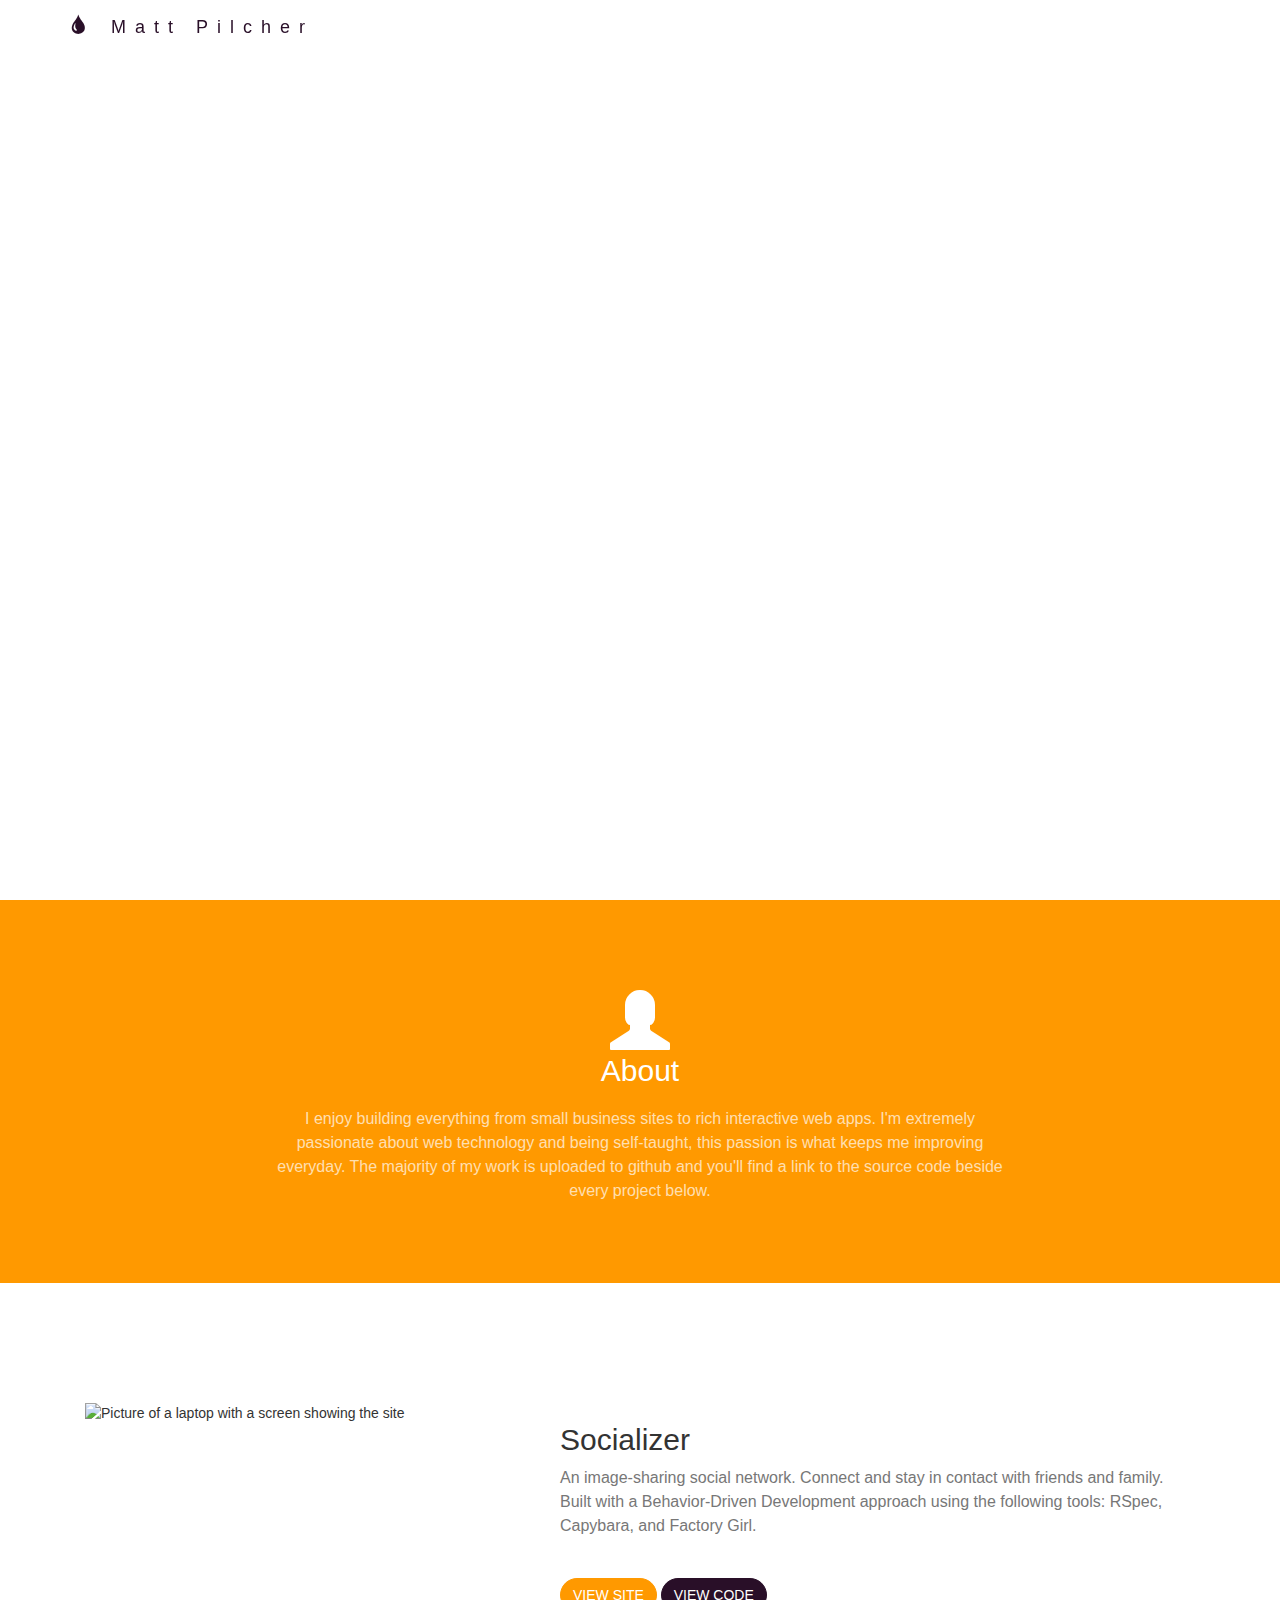
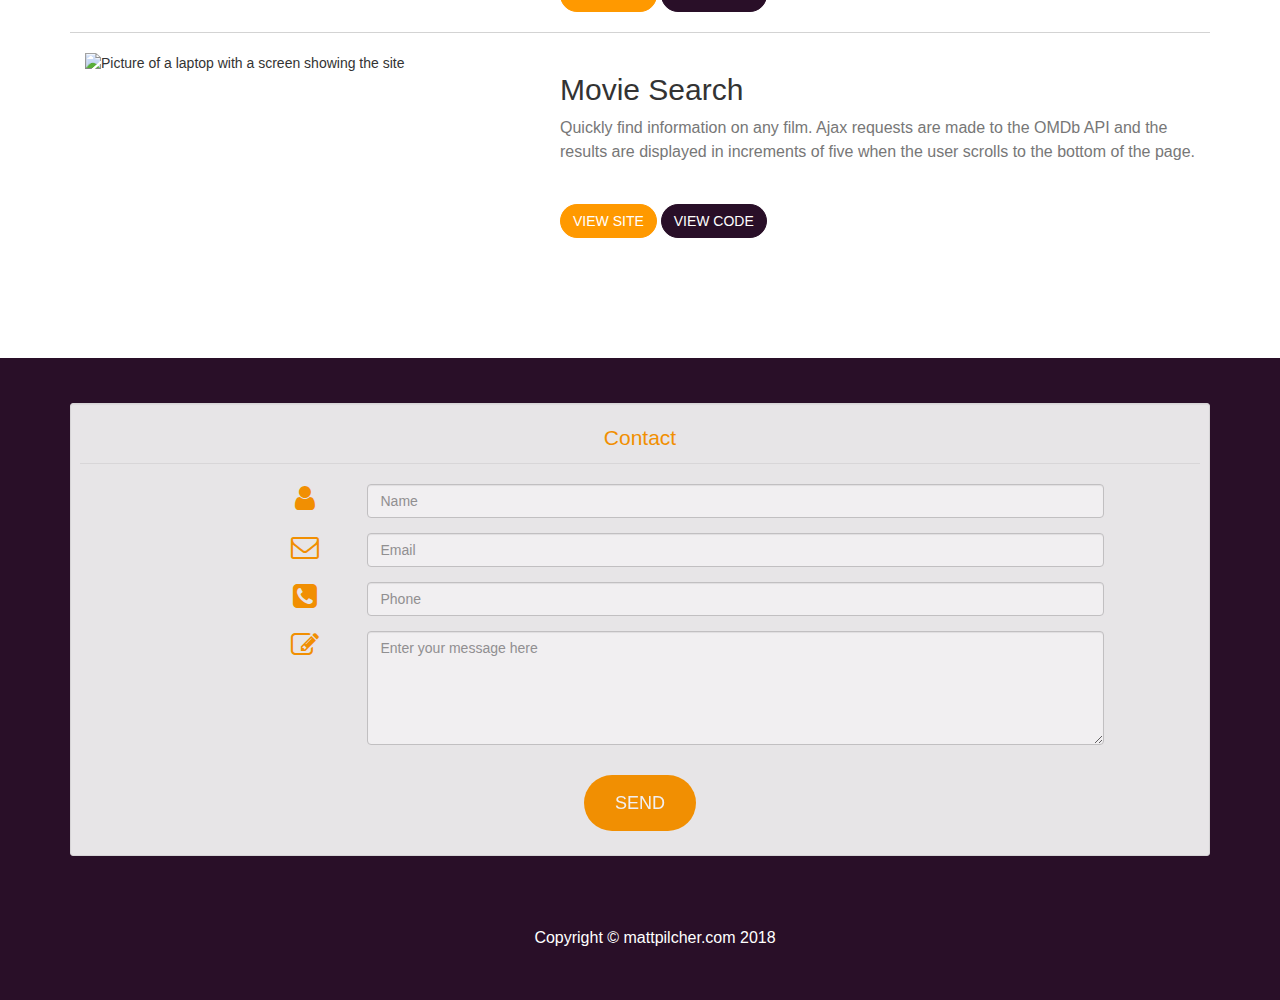
==== commit d2dc1ff0: "fix mobile navigation, update hover styling, and fix copyright" ====
--- a/index.html
+++ b/index.html
@@ -27,13 +27,13 @@
         <div class="container">
           <!-- Logo -->
           <div class="navbar-header">
-            <button type="button" class="navbar-toggle" data-toggle="collapse" data-target="#navbar">
+            <!--<button type="button" class="navbar-toggle" data-toggle="collapse" data-target="#navbar">
               <span class="sr-only">Toggle navigation</span>
               <span class="icon-bar"></span>
               <span class="icon-bar"></span>
               <span class="icon-bar"></span>
               <span class="icon-bar"></span>
-            </button>
+            </button>-->
             <a class="navbar-brand" href="#">
             	<span class="glyphicon glyphicon-tint"></span> 
             	Matt Pilcher
@@ -41,12 +41,12 @@
           </div>
           <!-- Navbar links -->
           <div class="collapse navbar-collapse" id="navbar">
-            <ul class="nav navbar-nav navbar-right">
+            <!--<ul class="nav navbar-nav navbar-right">
               <li class="active"><a href="#home" class="smoothScroll">Home</a></li>
               <li><a href="#about" class="smoothScroll">About</a></li>
               <li><a href="#portfolio" class="smoothScroll">Portfolio</a></li>
               <li><a href="#contact" class="smoothScroll">Contact</a></li>
-            </ul>
+            </ul>-->
           </div><!-- /.collapse -->
         </div><!-- /.container -->
     </nav>
@@ -57,7 +57,7 @@
           <h1>Web Application Development</h1>
           <p>Hi, I'm a web developer from Winston-Salem North Carolina. Feel free to look through my portfolio or contact me below.</p>
           
-          <a href="#about" id="down-arrow" class="glyphicon glyphicon-chevron-down smoothScroll"></a>
+          <!--<a href="#about" id="down-arrow" class="glyphicon glyphicon-chevron-down smoothScroll"></a>-->
         </div>
       </div>
     </header>
@@ -70,10 +70,9 @@
           	<span class="glyphicon glyphicon-user" style="font-size: 60px"></span>
 
             <h2 id="about-header">About</h2>
-            <p id="text-light">I have just returned to Winston-Salem after living abroad for the past few years. I was an SEO content writer 
-            before becoming a developer. It payed the bills but I knew it was time for a career change when I spent more time working on my portfolio site than
-            I did writing articles. I'm extremely passionate about web technology and being self-taught, this passion is what keeps me improving everyday.
-            The majority of my work is uploaded to github and you'll find a link to the source code beside every project below.</p>
+            <p id="text-light">I enjoy building everything from small business sites to rich interactive web apps. I'm extremely passionate about web 
+            technology and being self-taught, this passion is what keeps me improving everyday. The majority of my work is uploaded to github and you'll 
+            find a link to the source code beside every project below.</p>
           </div>
         </div>
       </div>
@@ -90,7 +89,7 @@
 
           <div class="col-sm-7">
           	<h2 class="section-header">Socializer</h2>
-          	<p class="text-muted">An image-sharing social network. Connect and stay in contact with friends and family. Built with Behavior-Driven Development approach
+          	<p class="text-muted">An image-sharing social network. Connect and stay in contact with friends and family. Built with a Behavior-Driven Development approach
               using the following tools: RSpec, Capybara, and Factory Girl.</p>
 
             <a href="https://rails-projects-mpilcher90.c9users.io/" target="_blank" class="btn btn-primary highlight">View Site</a>
@@ -175,7 +174,7 @@
         <!-- Copyright -->
         <div class="small-print">
           <div class="container">
-            <p>Copyright &copy; mattpilcher.com 2016</p>
+            <p>Copyright &copy; mattpilcher.com 2018</p>
           </div>
         </div>
       </div><!-- /.container -->
--- a/css/custom.css
+++ b/css/custom.css
@@ -22,20 +22,22 @@
 */
 
 .btn-primary {
-  border-color: #868686;
+  border-color: #290f28;
   color: #fff;
   margin-top: 30px;
-  background-color: #868686;
+  background-color: #290f28;
   -webkit-transition: all .35s;
   -moz-transition: all .35s;
   transition: all .35s;
 }
 
 .highlight {
-  border-color: #4ea24e;
-  color: #fff;
-  background-color: #4ea24e;
-}
+  border-color: #ff9900;
+  color: #fff;
+  background-color: #ff9900;
+}
+
+/*  Removing the hover style for now
 
 .btn-primary:hover,
 .btn-primary:focus,
@@ -43,10 +45,13 @@
 .btn-primary:active,
 .btn-primary.active,
 .open > .dropdown-toggle.btn-primary {
-  border-color: #4ea24e;
-  color: #fff;
-  background-color: #4ea24e;
-}
+  border-color: #ff9900;
+  color: #fff;
+  background-color: #ff9900;
+} 
+
+*/
+
 .btn {
   border-radius: 300px;
   text-transform: uppercase;
@@ -55,7 +60,8 @@
   padding: 15px 30px;
 }
 .submit {
-  background: #d3d3d3;
+  background: #ff9900;
+  color: #fff;
 }
 
 /*
@@ -70,7 +76,7 @@
   min-height: auto;
   text-align: center;
   color: #fff;
-  background-image: url('../images/background.jpg');
+  background-image: url('../images/background1.jpg');
   background-position: center;
   -webkit-background-size: cover;
   -moz-background-size: cover;
@@ -85,8 +91,7 @@
   text-align: center;
 }
 header .header-content .header-content-inner {
-  background: #000;
-  opacity: 0.7;
+  
   border-radius: 5px;
   margin-top: 10px;
 }
@@ -160,7 +165,7 @@
 }
 .navbar-default .nav > li.active>a,
 .navbar-default .nav>li.active>a:focus {
-  color: #868686!important;
+  color: #290f28!important;
   background-color: transparent;
 }
 .navbar-default .nav > li.active>a:hover,
@@ -168,8 +173,13 @@
   background-color: transparent;
 }
 
+.navbar-brand {
+  color: #290f28 !important;
+  letter-spacing: 0.5em;
+}
+
 a {
-  color: #d3d3d3;
+  color: #290f28;
   -webkit-transition: all .35s;
   -moz-transition: all .35s;
   transition: all .35s;
@@ -177,28 +187,28 @@
 
 @media(min-width:768px) {
   .navbar-default {
-    border-color: rgba(255,255,255,.3);
+    border-color: transparent;
     background-color: transparent;
   }
 
   .navbar-default .navbar-header .navbar-brand {
-    color: #dcdcdc;
+    color: #290f28;
     letter-spacing: 0.5em;
   }
 
   .navbar-default .navbar-header .navbar-brand:hover,
   .navbar-default .navbar-header .navbar-brand:focus {
-    color: #fff;
+    color: #290f28;
   }
 
   .navbar-default .nav > li>a,
   .navbar-default .nav>li>a:focus {
-    color: #fff;
+    color: #290f28;
   }
 
   .navbar-default .nav > li>a:hover,
   .navbar-default .nav>li>a:focus:hover {
-    color: #fff;
+    color: #290f28;
   }
 
   .navbar-default.affix {
@@ -208,23 +218,23 @@
   }
 
   .navbar-default.affix .navbar-header .navbar-brand {
-    letter-spacing: 0;
-    color: #646464;
+    letter-spacing: .25em;
+    color: #290f28;
   }
 
   .navbar-default.affix .navbar-header .navbar-brand:hover,
   .navbar-default.affix .navbar-header .navbar-brand:focus {
-    color: #eb3812;
+    color: #290f28;
   }
 
   .navbar-default.affix .nav > li>a,
   .navbar-default.affix .nav>li>a:focus {
-    color: #222;
+    color: #290f28;
   }
 
   .navbar-default.affix .nav > li>a:hover,
   .navbar-default.affix .nav>li>a:focus:hover {
-    color: #d3d3d3;
+    color: #290f28;
   }
 }
 .open > .dropdown-toggle.btn-default {
@@ -257,7 +267,7 @@
 }
 .about {
   color: #fff;
-  background-color: #868686;
+  background-color: #ff9900;
   padding: 70px 0;
   text-align: center;
 }
@@ -281,7 +291,7 @@
 
 .page-footer {
   text-align: center;
-  background: url('../images/footer.jpg');
+  background: #290f28;
 }
 .page-footer .contact {
   padding: 100px 0;
@@ -297,9 +307,12 @@
   opacity: .94;
 }
 #contact-header {
-  color: #868686;
+  color: #ff9900;
   padding: 10px;
 }	
+.fa-2x {
+  color: #ff9900;
+}
 .content-3 .glyphicon,	
 .page-footer .contact .glyphicon {
 	font-size: 32px;
